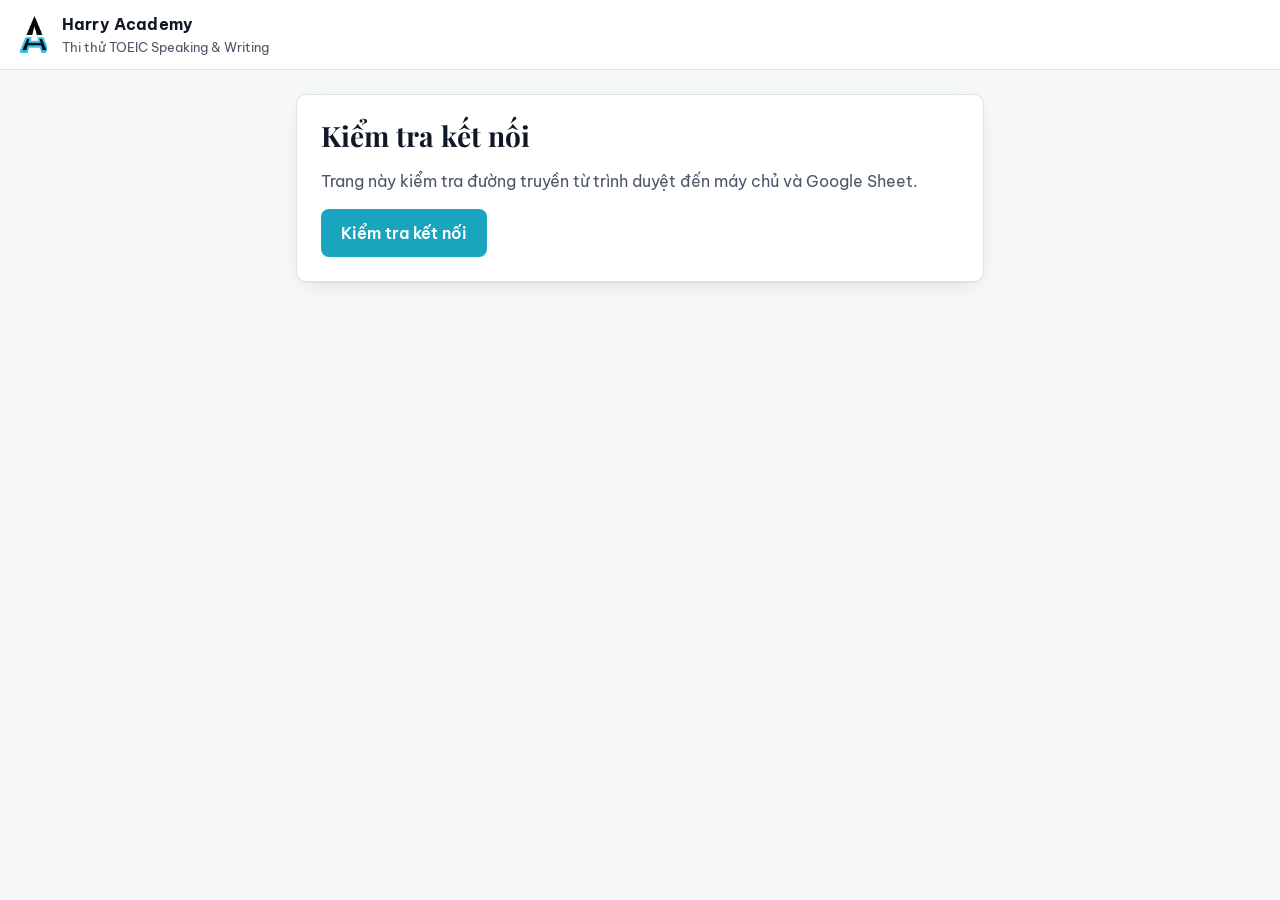
==== docs/index.html @ ad933d1e "Phase 0: project skeleton and hello-world round trip - Apps Script backend: JSON router (doPost), co" ====
<!doctype html>
<html lang="vi">
<head>
  <meta charset="utf-8">
  <meta name="viewport" content="width=device-width, initial-scale=1">
  <title>Harry Academy — Thi thử TOEIC Speaking &amp; Writing</title>
  <meta name="robots" content="noindex">
  <link rel="icon" href="img/logo.png">
  <link rel="preconnect" href="https://fonts.googleapis.com">
  <link rel="preconnect" href="https://fonts.gstatic.com" crossorigin>
  <link href="https://fonts.googleapis.com/css2?family=Playfair+Display:wght@700&family=Be+Vietnam+Pro:wght@400;500;600;700&display=swap" rel="stylesheet">
  <link rel="stylesheet" href="css/app.css">
</head>
<body>
  <header class="topbar">
    <img class="brand-mark" src="img/logo.png" alt="Harry Academy">
    <div>
      <div class="brand-name">Harry Academy</div>
      <div class="brand-sub">Thi thử TOEIC Speaking &amp; Writing</div>
    </div>
  </header>

  <main>
    <!-- Phase 0: connection check. Replaced by the test flow in Phase 1. -->
    <section class="card">
      <h1>Kiểm tra kết nối</h1>
      <p class="muted">Trang này kiểm tra đường truyền từ trình duyệt đến máy chủ và Google Sheet.</p>
      <button id="ping" class="btn" type="button">Kiểm tra kết nối</button>
      <div id="status" class="status" role="status" aria-live="polite" hidden></div>
    </section>
  </main>

  <script src="js/config.js"></script>
  <script src="js/api.js"></script>
  <script>
    (function () {
      var btn = document.getElementById('ping');
      var out = document.getElementById('status');
      function show(text, ok) {
        out.hidden = false;
        out.textContent = text;
        out.className = 'status ' + (ok ? 'is-ok' : 'is-error');
      }
      btn.addEventListener('click', async function () {
        btn.disabled = true;
        show('Đang kết nối...', true);
        var t0 = performance.now();
        try {
          var d = await HA_API.call('ping', { note: navigator.userAgent });
          var ms = Math.round(performance.now() - t0);
          show('Kết nối thành công (' + ms + ' ms).\n' +
            'Bảng tính: ' + d.sheet + '\n' +
            'Mô hình AI: ' + d.model + '\n' +
            'Khóa Gemini: ' + (d.geminiKeySet ? 'đã cài đặt' : 'chưa cài đặt'), true);
        } catch (e) {
          show('Lỗi: ' + e.message + ' [' + (e.code || '') + ']', false);
        } finally {
          btn.disabled = false;
        }
      });
    })();
  </script>
</body>
</html>
---- docs/css/app.css ----
/* Harry Academy brand tokens (from the poster site) */
:root {
  --paper: #f5f7f8;
  --panel: #ffffff;
  --ink: #101826;
  --ink-soft: #4b5666;
  --line: #dfe4e7;
  --accent: #1aa5be;
  --accent-ink: #0b6e80;
  --accent-tint: #e6f5f8;
  --danger: #c14343;
  --ok: #2f8a4c;
  --radius: 10px;
  --shadow: 0 1px 2px rgba(16,24,38,.06), 0 8px 24px -12px rgba(16,24,38,.18);
  --font: 'Be Vietnam Pro', system-ui, -apple-system, 'Segoe UI', sans-serif;
  --font-display: 'Playfair Display', Georgia, serif;
  color-scheme: light;
}
@media (prefers-color-scheme: dark) {
  :root {
    --paper: #12171d;
    --panel: #1a2028;
    --ink: #eef1f4;
    --ink-soft: #a9b3bf;
    --line: #2a323c;
    --accent: #3fc3da;
    --accent-ink: #8fe3f0;
    --accent-tint: #182b30;
    --danger: #e07070;
    --ok: #62c283;
    --shadow: 0 1px 2px rgba(0,0,0,.3), 0 8px 24px -12px rgba(0,0,0,.5);
    color-scheme: dark;
  }
}

* { box-sizing: border-box; }
html { -webkit-text-size-adjust: 100%; }
body {
  margin: 0;
  background: var(--paper);
  color: var(--ink);
  font: 16px/1.55 var(--font);
}

.topbar {
  display: flex;
  align-items: center;
  gap: 12px;
  padding: 12px 16px;
  background: var(--panel);
  border-bottom: 1px solid var(--line);
}
.brand-mark {
  width: 34px;
  height: 43px;
  padding: 3px;
  border-radius: 6px;
  background: #fff; /* logo has black strokes; keep a light chip in dark mode */
}
.brand-name { font-weight: 700; letter-spacing: .01em; }
.brand-sub { font-size: 13px; color: var(--ink-soft); }

main {
  max-width: 720px;
  margin: 24px auto;
  padding: 0 16px;
}
.card {
  background: var(--panel);
  border: 1px solid var(--line);
  border-radius: var(--radius);
  box-shadow: var(--shadow);
  padding: 24px;
}
h1 {
  font-family: var(--font-display);
  font-size: 28px;
  line-height: 1.2;
  margin: 0 0 8px;
}
.muted { color: var(--ink-soft); }

.btn {
  appearance: none;
  border: 0;
  border-radius: 8px;
  background: var(--accent);
  color: #fff;
  font: 600 16px/1 var(--font);
  padding: 14px 20px;
  min-height: 48px;
  cursor: pointer;
}
.btn:hover { filter: brightness(1.05); }
.btn:focus-visible { outline: 3px solid var(--accent-ink); outline-offset: 2px; }
.btn[disabled] { opacity: .55; cursor: default; }
@media (prefers-color-scheme: dark) { .btn { color: #0b1a1f; } }

.status {
  margin-top: 16px;
  padding: 12px 14px;
  border-radius: 8px;
  background: var(--accent-tint);
  font-size: 15px;
  white-space: pre-wrap;
  word-break: break-word;
}
.status.is-ok { border-left: 4px solid var(--ok); }
.status.is-error { border-left: 4px solid var(--danger); }
.status[hidden] { display: none; }

@media (max-width: 480px) {
  main { margin: 16px auto; }
  .card { padding: 18px; }
  h1 { font-size: 24px; }
  .btn { width: 100%; }
}
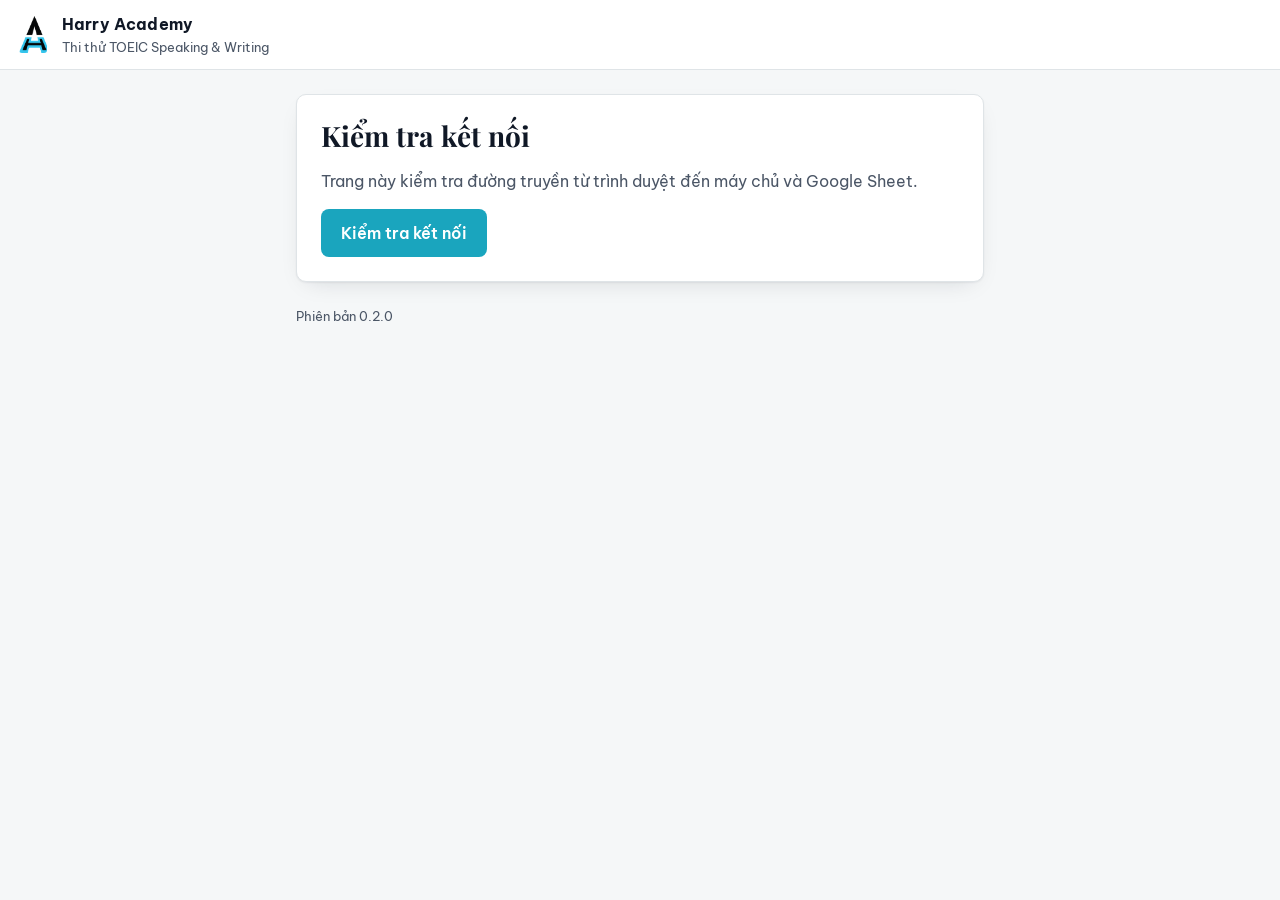
==== commit 954a5073: "Show version and retry count; cache-bust assets Co-Authored-By: Claude Opus 5.5 <noreply@anthropic.c" ====
--- a/docs/index.html
+++ b/docs/index.html
@@ -9,7 +9,7 @@
   <link rel="preconnect" href="https://fonts.googleapis.com">
   <link rel="preconnect" href="https://fonts.gstatic.com" crossorigin>
   <link href="https://fonts.googleapis.com/css2?family=Playfair+Display:wght@700&family=Be+Vietnam+Pro:wght@400;500;600;700&display=swap" rel="stylesheet">
-  <link rel="stylesheet" href="css/app.css">
+  <link rel="stylesheet" href="css/app.css?v=0.2.0">
 </head>
 <body>
   <header class="topbar">
@@ -29,13 +29,15 @@
       <div id="status" class="status" role="status" aria-live="polite" hidden></div>
     </section>
   </main>
+  <footer class="footer muted" id="version"></footer>
 
-  <script src="js/config.js"></script>
-  <script src="js/api.js"></script>
+  <script src="js/config.js?v=0.2.0"></script>
+  <script src="js/api.js?v=0.2.0"></script>
   <script>
     (function () {
       var btn = document.getElementById('ping');
       var out = document.getElementById('status');
+      document.getElementById('version').textContent = 'Phiên bản ' + HA_CONFIG.VERSION;
       function show(text, ok) {
         out.hidden = false;
         out.textContent = text;
@@ -47,13 +49,14 @@
         var t0 = performance.now();
         try {
           var d = await HA_API.call('ping', { note: navigator.userAgent });
+          if (!d || !d.sheet) throw new Error('Phản hồi thiếu dữ liệu.');
           var ms = Math.round(performance.now() - t0);
-          show('Kết nối thành công (' + ms + ' ms).\n' +
+          show('Kết nối thành công (' + ms + ' ms, thử lại ' + HA_API.stats.lastRetries + ' lần).\n' +
             'Bảng tính: ' + d.sheet + '\n' +
             'Mô hình AI: ' + d.model + '\n' +
             'Khóa Gemini: ' + (d.geminiKeySet ? 'đã cài đặt' : 'chưa cài đặt'), true);
         } catch (e) {
-          show('Lỗi: ' + e.message + ' [' + (e.code || '') + ']', false);
+          show('Lỗi: ' + e.message + ' [' + (e.code || '') + ', thử lại ' + HA_API.stats.lastRetries + ' lần]', false);
         } finally {
           btn.disabled = false;
         }
--- a/docs/css/app.css
+++ b/docs/css/app.css
@@ -109,6 +109,8 @@
 .status.is-error { border-left: 4px solid var(--danger); }
 .status[hidden] { display: none; }
 
+.footer { max-width: 720px; margin: 0 auto 24px; padding: 0 16px; font-size: 13px; }
+
 @media (max-width: 480px) {
   main { margin: 16px auto; }
   .card { padding: 18px; }
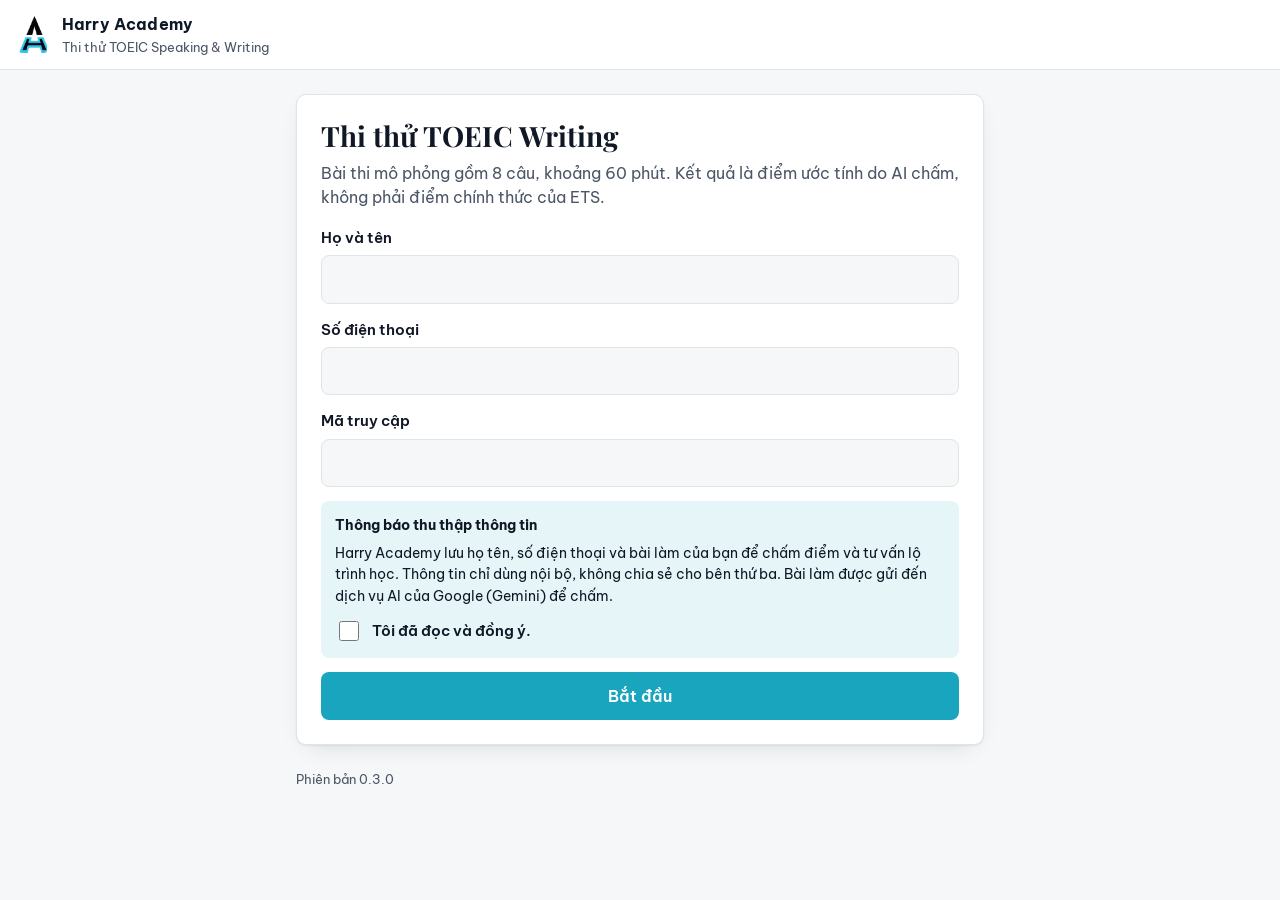
==== commit d63ee021: "Phase 1: Writing section end to end - Sessions with consent + temporary shared access code (TEMP_ACC" ====
--- a/docs/index.html
+++ b/docs/index.html
@@ -9,7 +9,7 @@
   <link rel="preconnect" href="https://fonts.googleapis.com">
   <link rel="preconnect" href="https://fonts.gstatic.com" crossorigin>
   <link href="https://fonts.googleapis.com/css2?family=Playfair+Display:wght@700&family=Be+Vietnam+Pro:wght@400;500;600;700&display=swap" rel="stylesheet">
-  <link rel="stylesheet" href="css/app.css?v=0.2.0">
+  <link rel="stylesheet" href="css/app.css?v=0.3.0">
 </head>
 <body>
   <header class="topbar">
@@ -20,48 +20,14 @@
     </div>
   </header>
 
-  <main>
-    <!-- Phase 0: connection check. Replaced by the test flow in Phase 1. -->
-    <section class="card">
-      <h1>Kiểm tra kết nối</h1>
-      <p class="muted">Trang này kiểm tra đường truyền từ trình duyệt đến máy chủ và Google Sheet.</p>
-      <button id="ping" class="btn" type="button">Kiểm tra kết nối</button>
-      <div id="status" class="status" role="status" aria-live="polite" hidden></div>
-    </section>
+  <main id="app">
+    <noscript><section class="card">Vui lòng bật JavaScript để làm bài.</section></noscript>
   </main>
   <footer class="footer muted" id="version"></footer>
 
-  <script src="js/config.js?v=0.2.0"></script>
-  <script src="js/api.js?v=0.2.0"></script>
-  <script>
-    (function () {
-      var btn = document.getElementById('ping');
-      var out = document.getElementById('status');
-      document.getElementById('version').textContent = 'Phiên bản ' + HA_CONFIG.VERSION;
-      function show(text, ok) {
-        out.hidden = false;
-        out.textContent = text;
-        out.className = 'status ' + (ok ? 'is-ok' : 'is-error');
-      }
-      btn.addEventListener('click', async function () {
-        btn.disabled = true;
-        show('Đang kết nối...', true);
-        var t0 = performance.now();
-        try {
-          var d = await HA_API.call('ping', { note: navigator.userAgent });
-          if (!d || !d.sheet) throw new Error('Phản hồi thiếu dữ liệu.');
-          var ms = Math.round(performance.now() - t0);
-          show('Kết nối thành công (' + ms + ' ms, thử lại ' + HA_API.stats.lastRetries + ' lần).\n' +
-            'Bảng tính: ' + d.sheet + '\n' +
-            'Mô hình AI: ' + d.model + '\n' +
-            'Khóa Gemini: ' + (d.geminiKeySet ? 'đã cài đặt' : 'chưa cài đặt'), true);
-        } catch (e) {
-          show('Lỗi: ' + e.message + ' [' + (e.code || '') + ', thử lại ' + HA_API.stats.lastRetries + ' lần]', false);
-        } finally {
-          btn.disabled = false;
-        }
-      });
-    })();
-  </script>
+  <script src="js/config.js?v=0.3.0"></script>
+  <script src="js/api.js?v=0.3.0"></script>
+  <script src="js/queue.js?v=0.3.0"></script>
+  <script src="js/app.js?v=0.3.0"></script>
 </body>
 </html>
--- a/docs/css/app.css
+++ b/docs/css/app.css
@@ -111,9 +111,94 @@
 
 .footer { max-width: 720px; margin: 0 auto 24px; padding: 0 16px; font-size: 13px; }
 
+/* ---------- test flow ---------- */
+p { margin: 0 0 12px; }
+.small { font-size: 14px; }
+.eyebrow { font-size: 13px; font-weight: 600; letter-spacing: .04em; text-transform: uppercase; color: var(--accent-ink); margin-bottom: 4px; }
+.row { display: flex; gap: 12px; flex-wrap: wrap; justify-content: flex-end; margin-top: 16px; }
+.btn-ghost { background: transparent; color: var(--accent-ink); border: 1px solid var(--line); }
+@media (prefers-color-scheme: dark) { .btn-ghost { color: var(--accent-ink); } }
+.btn-sm { min-height: 36px; padding: 8px 12px; font-size: 14px; }
+
+.form { display: grid; gap: 14px; margin-top: 16px; }
+.form label { display: grid; gap: 6px; font-weight: 600; font-size: 15px; }
+.form input:not([type=checkbox]) {
+  font: 16px/1.4 var(--font); color: var(--ink); background: var(--paper);
+  border: 1px solid var(--line); border-radius: 8px; padding: 12px; width: 100%;
+}
+.form input:focus, .answer:focus { outline: 2px solid var(--accent); outline-offset: 0; border-color: var(--accent); }
+.notice { background: var(--accent-tint); border-radius: 8px; padding: 14px; font-size: 14px; }
+.notice p { margin: 6px 0 10px; }
+.form .check { display: flex; gap: 10px; align-items: center; font-weight: 600; }
+.check input { width: 20px; height: 20px; accent-color: var(--accent); }
+
+.plan { border-collapse: collapse; width: 100%; margin: 4px 0 16px; }
+.plan td { padding: 8px 0; border-bottom: 1px solid var(--line); }
+.plan td:last-child { text-align: right; color: var(--ink-soft); }
+.rules { padding-left: 20px; margin: 0 0 20px; }
+.rules li { margin-bottom: 6px; }
+.directions { font-size: 16px; }
+.prompt { font-size: 17px; font-weight: 500; padding: 14px; border-left: 4px solid var(--accent); background: var(--accent-tint); border-radius: 0 8px 8px 0; }
+
+.testbar {
+  position: sticky; top: 0; z-index: 5;
+  display: flex; justify-content: space-between; align-items: center;
+  background: var(--panel); border: 1px solid var(--line); border-radius: var(--radius);
+  padding: 10px 16px; margin-bottom: 12px; font-weight: 600; font-size: 15px;
+}
+.timer { font-variant-numeric: tabular-nums; font-size: 20px; color: var(--accent-ink); }
+.timer.is-low { color: var(--danger); }
+
+.qnav { display: flex; gap: 8px; margin-bottom: 16px; }
+.qnav button {
+  width: 44px; height: 44px; border-radius: 50%; border: 1px solid var(--line);
+  background: var(--panel); color: var(--ink); font: 600 16px var(--font); cursor: pointer;
+}
+.qnav button.is-done { background: var(--accent-tint); border-color: var(--accent); }
+.qnav button.is-current { background: var(--accent); border-color: var(--accent); color: #fff; }
+
+.picture { margin: 0 0 12px; }
+.picture img { display: block; width: 100%; max-height: 360px; object-fit: contain; border-radius: 8px; background: #fff; border: 1px solid var(--line); }
+.words { text-align: center; font-size: 20px; font-weight: 700; margin-bottom: 12px; }
+.words i { font-style: normal; color: var(--ink-soft); margin: 0 12px; font-weight: 400; }
+
+.email { border: 1px solid var(--line); border-radius: 8px; padding: 14px; margin-bottom: 12px; background: var(--paper); font-size: 15px; }
+.email dl { display: grid; grid-template-columns: auto 1fr; gap: 2px 10px; margin: 0 0 10px; padding-bottom: 10px; border-bottom: 1px solid var(--line); }
+.email dt { font-weight: 600; color: var(--ink-soft); }
+.email dd { margin: 0; }
+.email-body { white-space: pre-wrap; }
+
+.answer {
+  display: block; width: 100%; min-height: 260px; resize: vertical;
+  font: 16px/1.6 var(--font); color: var(--ink); background: var(--paper);
+  border: 1px solid var(--line); border-radius: 8px; padding: 12px;
+}
+.answer.short { min-height: 110px; }
+.answer-meta { text-align: right; font-size: 13px; color: var(--ink-soft); margin-top: 4px; }
+
+.modal { position: fixed; inset: 0; z-index: 20; background: rgba(16,24,38,.45); display: grid; place-items: center; padding: 16px; }
+.modal-card { background: var(--panel); border-radius: var(--radius); box-shadow: var(--shadow); padding: 20px; max-width: 420px; width: 100%; }
+
+.progress { height: 8px; background: var(--accent-tint); border-radius: 4px; overflow: hidden; margin: 16px 0 8px; }
+.progress div { height: 100%; background: var(--accent); transition: width .4s; }
+
+.total { font-size: 18px; }
+.result { border-top: 1px solid var(--line); padding: 16px 0; }
+.result header { display: flex; justify-content: space-between; align-items: baseline; gap: 12px; }
+.result h3 { margin: 0 0 8px; font-size: 17px; }
+.score { font-weight: 700; color: var(--accent-ink); white-space: nowrap; }
+.result details { font-size: 15px; }
+.result summary { cursor: pointer; font-weight: 600; color: var(--accent-ink); }
+.errs { padding-left: 20px; }
+.errs li { margin: 8px 0; }
+.errs s { color: var(--danger); }
+.flag { font-size: 14px; color: var(--ink-soft); font-style: italic; }
+
 @media (max-width: 480px) {
   main { margin: 16px auto; }
   .card { padding: 18px; }
   h1 { font-size: 24px; }
   .btn { width: 100%; }
-}
+  .row .btn { flex: 1; width: auto; }
+  .qnav { justify-content: space-between; }
+}
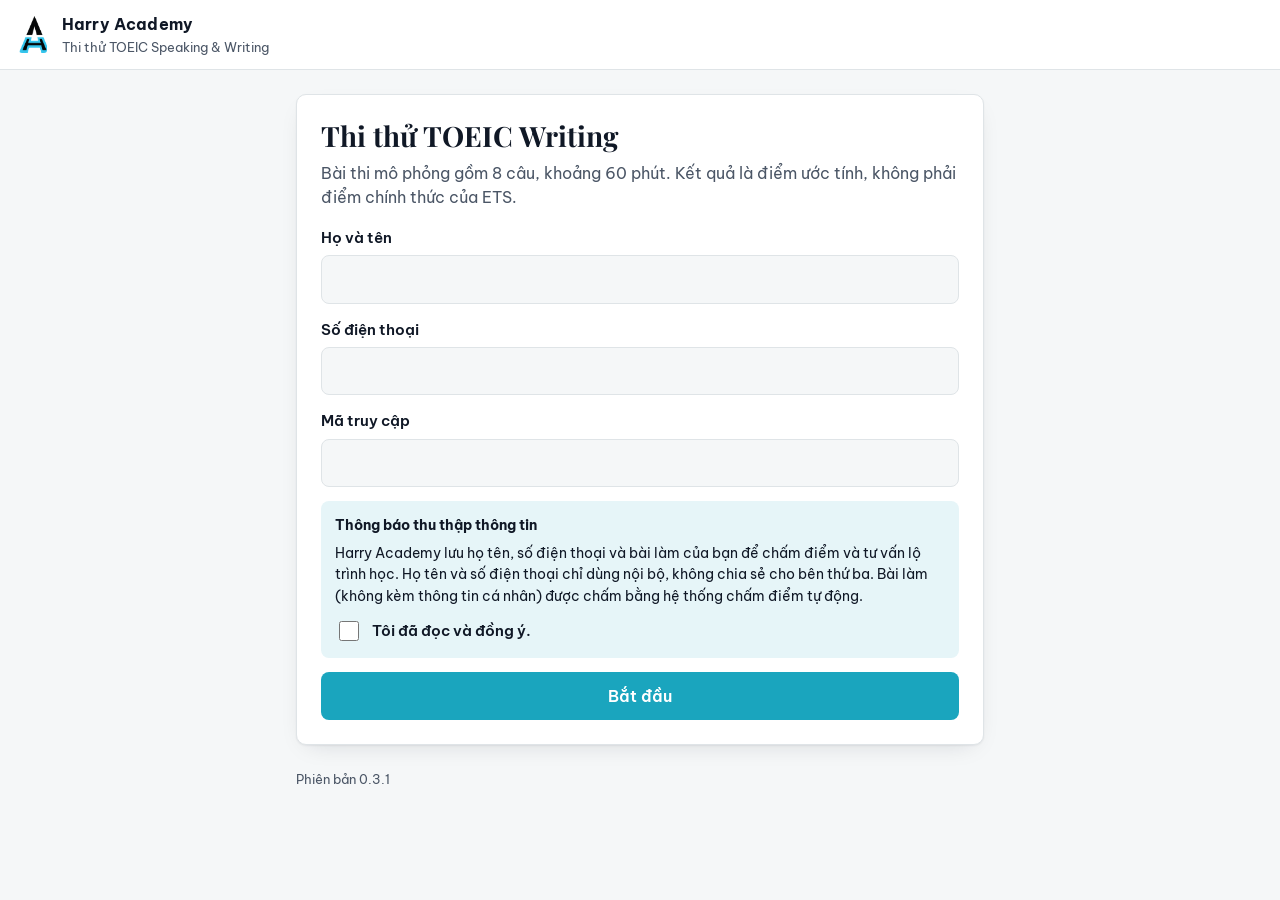
==== commit 7fe41165: "Reword consent notice and intro line Co-Authored-By: Claude Opus 5.5 <noreply@anthropic.com>" ====
--- a/docs/index.html
+++ b/docs/index.html
@@ -9,7 +9,7 @@
   <link rel="preconnect" href="https://fonts.googleapis.com">
   <link rel="preconnect" href="https://fonts.gstatic.com" crossorigin>
   <link href="https://fonts.googleapis.com/css2?family=Playfair+Display:wght@700&family=Be+Vietnam+Pro:wght@400;500;600;700&display=swap" rel="stylesheet">
-  <link rel="stylesheet" href="css/app.css?v=0.3.0">
+  <link rel="stylesheet" href="css/app.css?v=0.3.1">
 </head>
 <body>
   <header class="topbar">
@@ -25,9 +25,9 @@
   </main>
   <footer class="footer muted" id="version"></footer>
 
-  <script src="js/config.js?v=0.3.0"></script>
-  <script src="js/api.js?v=0.3.0"></script>
-  <script src="js/queue.js?v=0.3.0"></script>
-  <script src="js/app.js?v=0.3.0"></script>
+  <script src="js/config.js?v=0.3.1"></script>
+  <script src="js/api.js?v=0.3.1"></script>
+  <script src="js/queue.js?v=0.3.1"></script>
+  <script src="js/app.js?v=0.3.1"></script>
 </body>
 </html>
--- a/docs/css/app.css
+++ b/docs/css/app.css
@@ -182,7 +182,7 @@
 .progress { height: 8px; background: var(--accent-tint); border-radius: 4px; overflow: hidden; margin: 16px 0 8px; }
 .progress div { height: 100%; background: var(--accent); transition: width .4s; }
 
-.total { font-size: 18px; }
+.plan.summary td:last-child { color: var(--accent-ink); font-weight: 700; }
 .result { border-top: 1px solid var(--line); padding: 16px 0; }
 .result header { display: flex; justify-content: space-between; align-items: baseline; gap: 12px; }
 .result h3 { margin: 0 0 8px; font-size: 17px; }
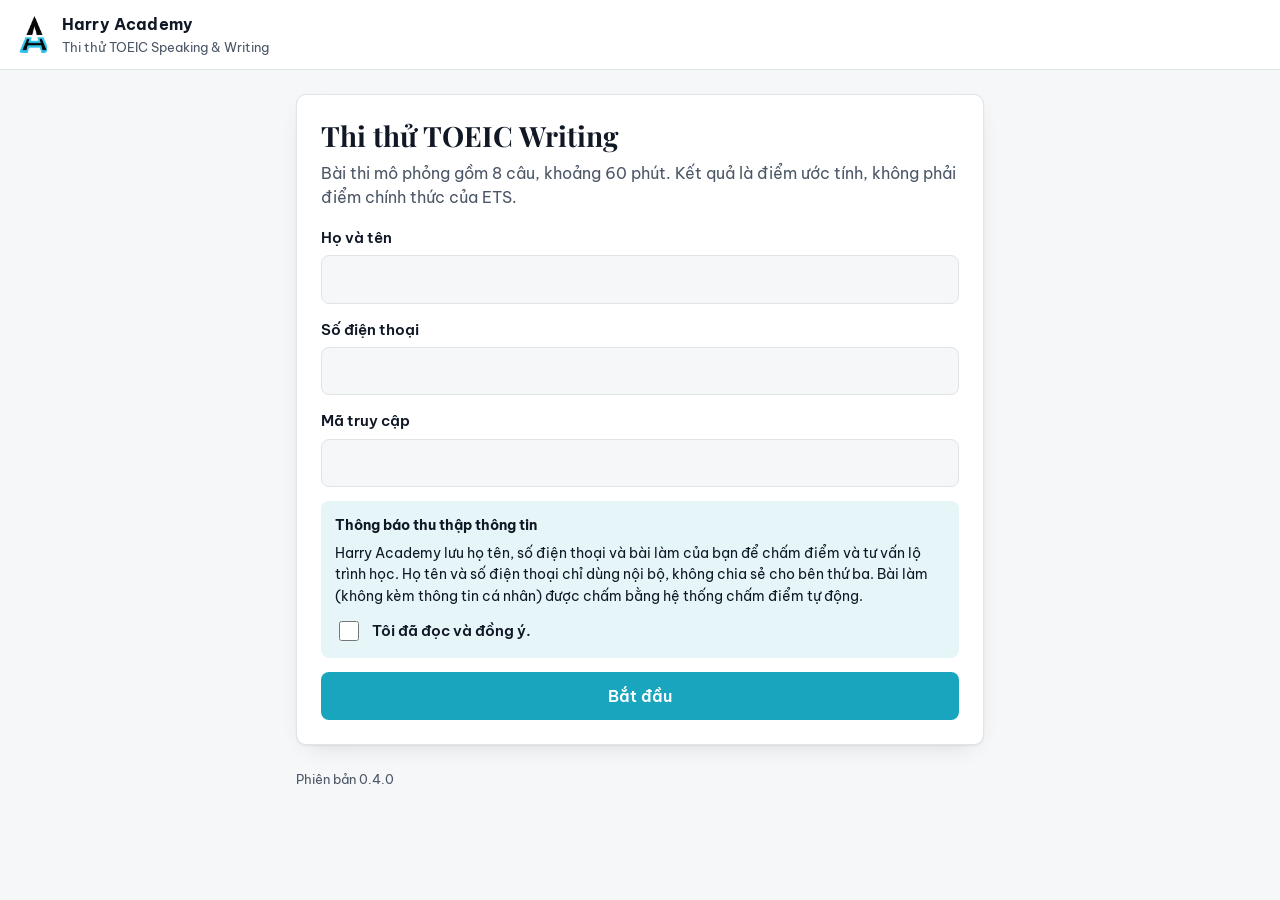
==== commit 27d1fc38: "Estimated 0-200 Writing score with editable ScoreMap tab - Weighted per-type averages converted with" ====
--- a/docs/index.html
+++ b/docs/index.html
@@ -9,7 +9,7 @@
   <link rel="preconnect" href="https://fonts.googleapis.com">
   <link rel="preconnect" href="https://fonts.gstatic.com" crossorigin>
   <link href="https://fonts.googleapis.com/css2?family=Playfair+Display:wght@700&family=Be+Vietnam+Pro:wght@400;500;600;700&display=swap" rel="stylesheet">
-  <link rel="stylesheet" href="css/app.css?v=0.3.1">
+  <link rel="stylesheet" href="css/app.css?v=0.4.0">
 </head>
 <body>
   <header class="topbar">
@@ -25,9 +25,9 @@
   </main>
   <footer class="footer muted" id="version"></footer>
 
-  <script src="js/config.js?v=0.3.1"></script>
-  <script src="js/api.js?v=0.3.1"></script>
-  <script src="js/queue.js?v=0.3.1"></script>
-  <script src="js/app.js?v=0.3.1"></script>
+  <script src="js/config.js?v=0.4.0"></script>
+  <script src="js/api.js?v=0.4.0"></script>
+  <script src="js/queue.js?v=0.4.0"></script>
+  <script src="js/app.js?v=0.4.0"></script>
 </body>
 </html>
--- a/docs/css/app.css
+++ b/docs/css/app.css
@@ -183,6 +183,11 @@
 .progress div { height: 100%; background: var(--accent); transition: width .4s; }
 
 .plan.summary td:last-child { color: var(--accent-ink); font-weight: 700; }
+.estimate { text-align: center; background: var(--accent-tint); border-radius: var(--radius); padding: 18px 16px; margin: 8px 0 16px; }
+.estimate-label { font-size: 14px; font-weight: 600; color: var(--ink-soft); }
+.estimate-range { font-family: var(--font-display); font-size: 44px; line-height: 1.15; color: var(--accent-ink); }
+.estimate-range span { font-family: var(--font); font-size: 18px; color: var(--ink-soft); margin-left: 6px; }
+.estimate-level { font-weight: 700; margin-top: 2px; }
 .result { border-top: 1px solid var(--line); padding: 16px 0; }
 .result header { display: flex; justify-content: space-between; align-items: baseline; gap: 12px; }
 .result h3 { margin: 0 0 8px; font-size: 17px; }
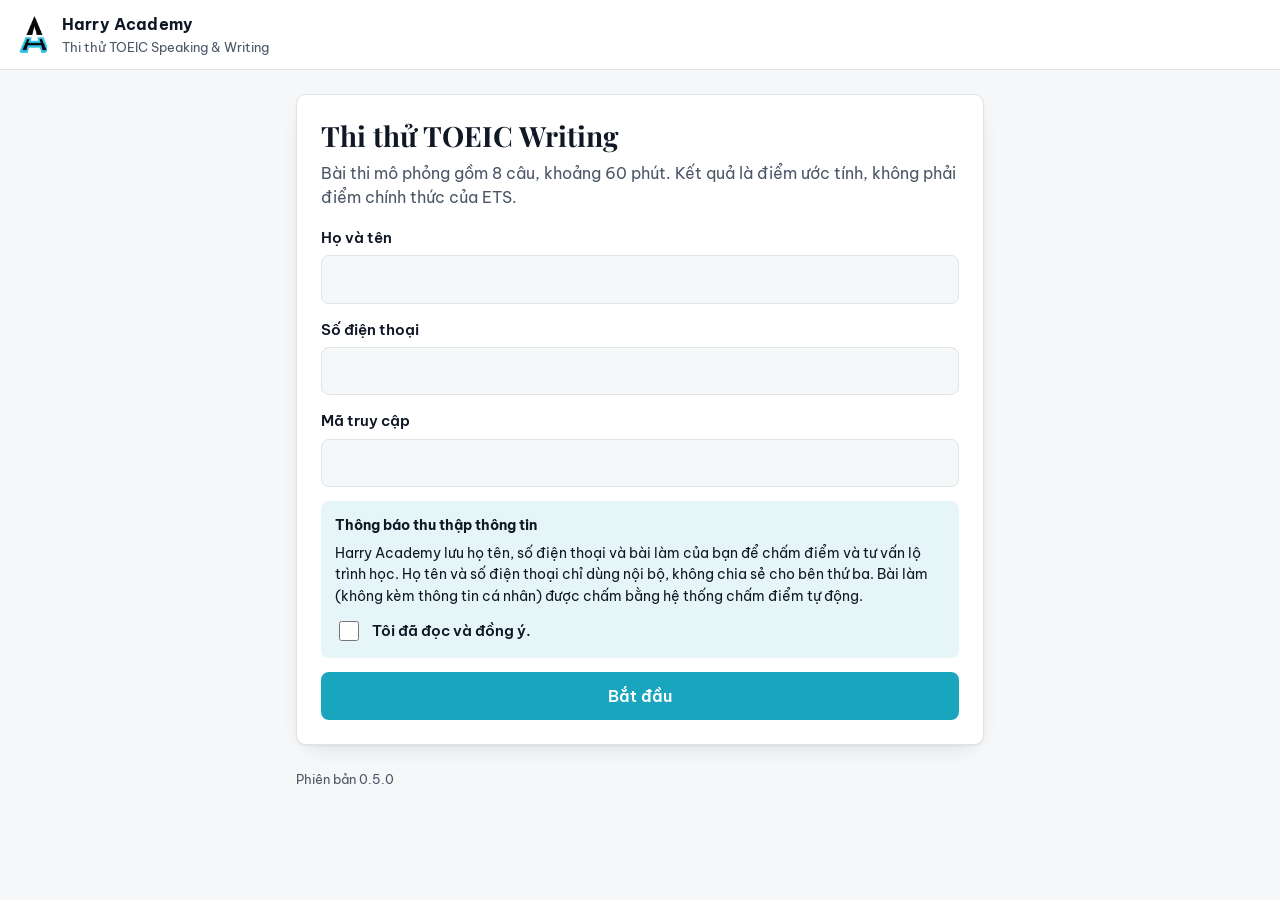
==== commit a9d736ac: "Phase 2a: browser recording to WAV, device test page, Drive storage - recorder.js: Web Audio capture" ====
--- a/docs/index.html
+++ b/docs/index.html
@@ -9,7 +9,7 @@
   <link rel="preconnect" href="https://fonts.googleapis.com">
   <link rel="preconnect" href="https://fonts.gstatic.com" crossorigin>
   <link href="https://fonts.googleapis.com/css2?family=Playfair+Display:wght@700&family=Be+Vietnam+Pro:wght@400;500;600;700&display=swap" rel="stylesheet">
-  <link rel="stylesheet" href="css/app.css?v=0.4.0">
+  <link rel="stylesheet" href="css/app.css?v=0.5.0">
 </head>
 <body>
   <header class="topbar">
@@ -25,9 +25,9 @@
   </main>
   <footer class="footer muted" id="version"></footer>
 
-  <script src="js/config.js?v=0.4.0"></script>
-  <script src="js/api.js?v=0.4.0"></script>
-  <script src="js/queue.js?v=0.4.0"></script>
-  <script src="js/app.js?v=0.4.0"></script>
+  <script src="js/config.js?v=0.5.0"></script>
+  <script src="js/api.js?v=0.5.0"></script>
+  <script src="js/queue.js?v=0.5.0"></script>
+  <script src="js/app.js?v=0.5.0"></script>
 </body>
 </html>
--- a/docs/css/app.css
+++ b/docs/css/app.css
@@ -207,3 +207,15 @@
   .row .btn { flex: 1; width: auto; }
   .qnav { justify-content: space-between; }
 }
+
+/* ---------- microphone ---------- */
+.step-title { font-size: 17px; margin: 24px 0 10px; }
+.meter { height: 10px; background: var(--accent-tint); border-radius: 5px; overflow: hidden; margin: 14px 0 6px; }
+.meter div { height: 100%; width: 0; background: var(--ok); transition: width .08s linear; }
+.field { display: grid; gap: 6px; font-weight: 600; font-size: 15px; margin-bottom: 4px; }
+.field input { font: 16px/1.4 var(--font); color: var(--ink); background: var(--paper); border: 1px solid var(--line); border-radius: 8px; padding: 12px; width: 100%; }
+.row-start { justify-content: flex-start; align-items: center; }
+audio { width: 100%; margin-top: 12px; }
+.uploads { padding-left: 20px; margin: 0 0 12px; }
+.uploads li { margin: 8px 0; font-size: 15px; }
+.uploads .err { color: var(--danger); }
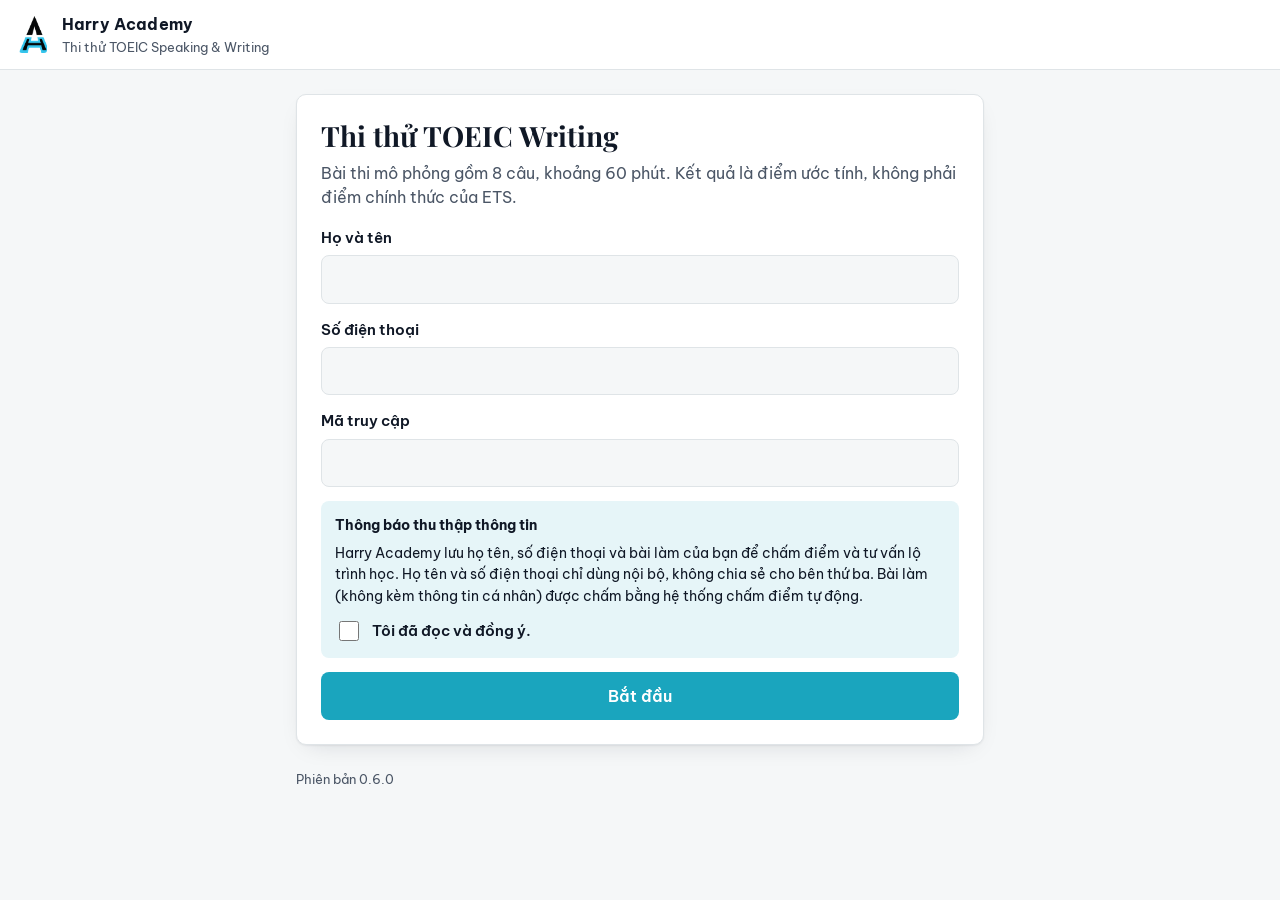
==== commit 757e9fec: "Phase 2b: Speaking test flow (preview link), prompt audio script - Section choice (Speaking / Writin" ====
--- a/docs/index.html
+++ b/docs/index.html
@@ -9,7 +9,7 @@
   <link rel="preconnect" href="https://fonts.googleapis.com">
   <link rel="preconnect" href="https://fonts.gstatic.com" crossorigin>
   <link href="https://fonts.googleapis.com/css2?family=Playfair+Display:wght@700&family=Be+Vietnam+Pro:wght@400;500;600;700&display=swap" rel="stylesheet">
-  <link rel="stylesheet" href="css/app.css?v=0.5.0">
+  <link rel="stylesheet" href="css/app.css?v=0.6.0">
 </head>
 <body>
   <header class="topbar">
@@ -25,9 +25,11 @@
   </main>
   <footer class="footer muted" id="version"></footer>
 
-  <script src="js/config.js?v=0.5.0"></script>
-  <script src="js/api.js?v=0.5.0"></script>
-  <script src="js/queue.js?v=0.5.0"></script>
-  <script src="js/app.js?v=0.5.0"></script>
+  <script src="js/config.js?v=0.6.0"></script>
+  <script src="js/api.js?v=0.6.0"></script>
+  <script src="js/audiostore.js?v=0.6.0"></script>
+  <script src="js/queue.js?v=0.6.0"></script>
+  <script src="js/recorder.js?v=0.6.0"></script>
+  <script src="js/app.js?v=0.6.0"></script>
 </body>
 </html>
--- a/docs/css/app.css
+++ b/docs/css/app.css
@@ -219,3 +219,20 @@
 .uploads { padding-left: 20px; margin: 0 0 12px; }
 .uploads li { margin: 8px 0; font-size: 15px; }
 .uploads .err { color: var(--danger); }
+
+/* ---------- speaking ---------- */
+.choice { border: 1px solid var(--line); border-radius: 8px; padding: 12px 14px; margin: 0; display: grid; gap: 10px; }
+.choice legend { font-weight: 600; font-size: 15px; padding: 0 4px; }
+.phase { font-weight: 700; font-size: 17px; color: var(--accent-ink); margin-bottom: 10px; }
+.phase.is-rec { color: var(--danger); }
+.phase.is-rec::before { content: ''; display: inline-block; width: 10px; height: 10px; border-radius: 50%; background: var(--danger); margin-right: 8px; vertical-align: 1px; animation: blink 1s infinite; }
+@keyframes blink { 50% { opacity: .3; } }
+.read-text { font-size: 18px; line-height: 1.7; background: var(--paper); border: 1px solid var(--line); border-radius: 8px; padding: 16px; }
+.context { font-style: italic; color: var(--ink-soft); }
+.info { border: 1px solid var(--line); border-radius: 8px; padding: 14px; background: var(--paper); }
+.info h3 { margin: 0 0 2px; font-size: 18px; }
+.info table { border-collapse: collapse; width: 100%; margin: 10px 0; font-size: 15px; }
+.info td { padding: 6px 4px; border-top: 1px solid var(--line); vertical-align: top; }
+.info td:first-child { white-space: nowrap; font-weight: 600; padding-right: 12px; }
+.section-title { font-family: var(--font-display); font-size: 24px; margin: 28px 0 8px; padding-top: 16px; border-top: 2px solid var(--accent); }
+.transcript { font-style: italic; color: var(--ink-soft); }
